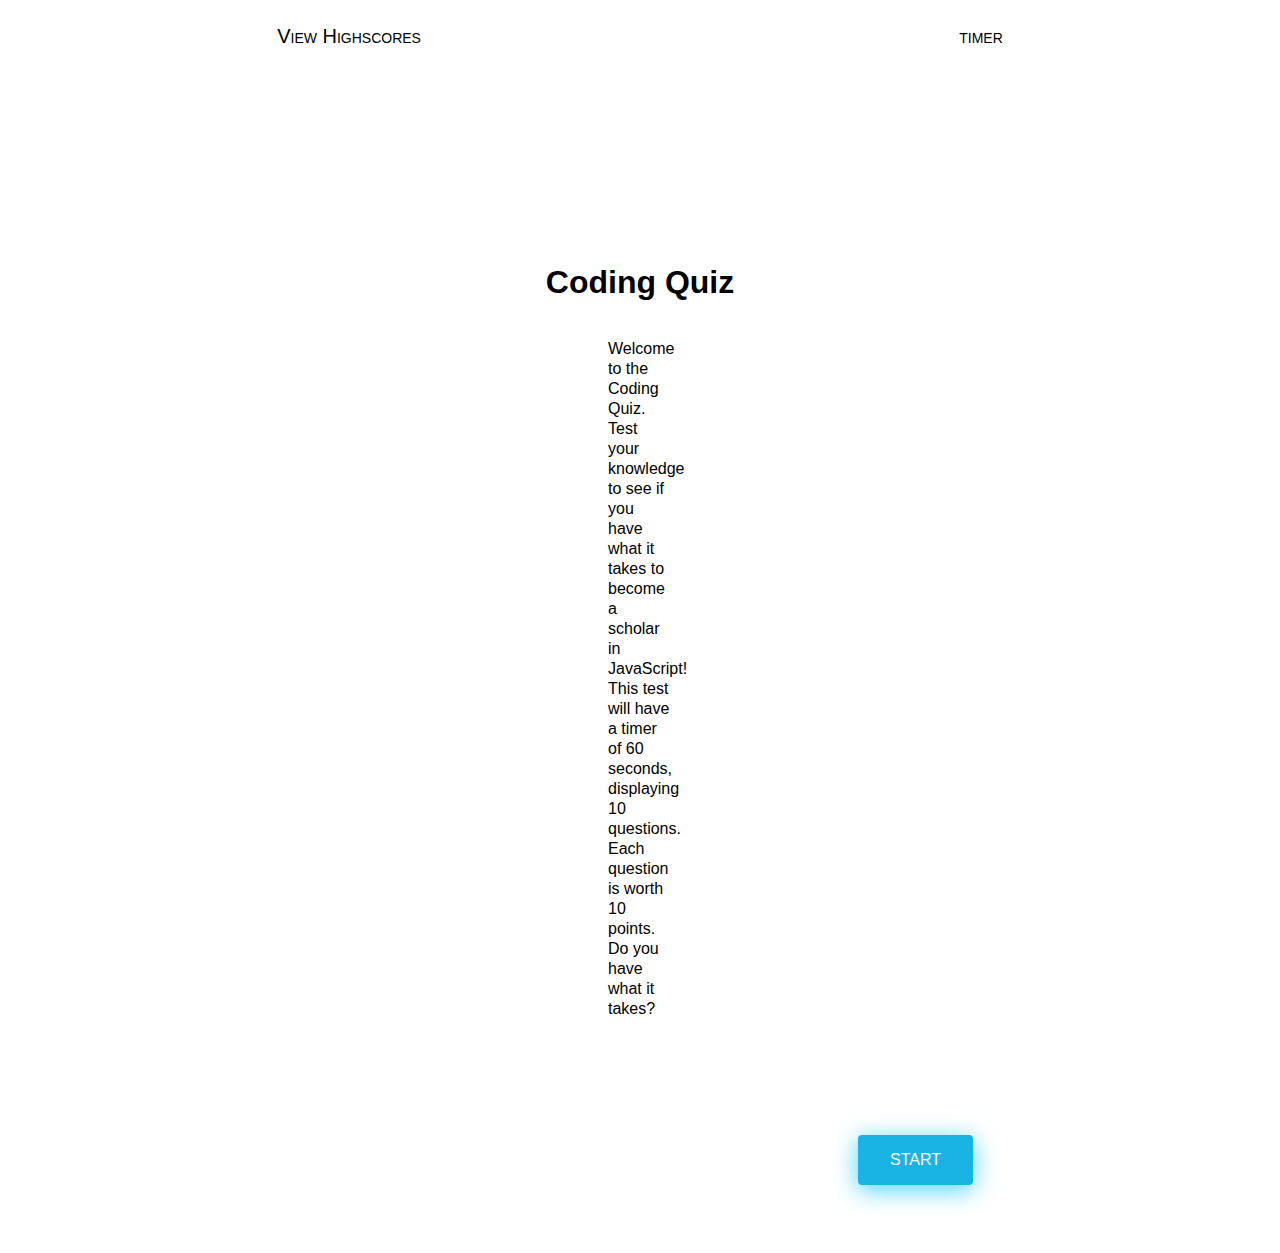
==== index.html @ fa4a1435 "updated css file" ====
<!DOCTYPE html>
<html lang="en">
<head>
    <meta charset="UTF-8">
    <meta http-equiv="X-UA-Compatible" content="IE=edge">
    <meta name="viewport" content="width=device-width, initial-scale=1.0">
    <link rel="stylesheet" href="./assets/css/style.css">
    <title>Code Quiz</title>
</head>
<body>
    <header>
        <h1>Coding Quiz</h1>
        <div class="grid-container">
            <nav class="grid-1">
                <a class="view-highscores" href="#view-highscores">View Highscores</a>
            </nav>
            <h2 class="timer grid-2">timer</h2>
        </div>
    </header>

    <main>
        <p>Welcome to the Coding Quiz. Test your knowledge
           to see if you have what it takes to become a scholar in JavaScript! This test will have a timer of 60 seconds, displaying 10 questions. Each question is worth 10 points. Do you have what it takes?
        </p>

        <div class="card-footer">
            <button id="start" class="btn">Start</button>
          </div>
    </main>


    <script src="script.js"></script>
</body>
</html>
---- assets/css/style.css ----
* {
    font-family: Verdana, Geneva, Tahoma, sans-serif;
}

header {
    display: flex;
    flex-direction: column-reverse;
    align-items: flex-start, stretch;
}

h1 {
    display: flex;
    justify-content: center;
    margin-top: 200px;
}

a,
h2{
    font-variant: small-caps;
    font-size: 20px;
    font-weight: normal;
    text-decoration: none;
}

p {
    display: block;
    margin-left: 600px;
    margin-right: 600px;
    font-weight: 500;
    line-height: 20px;
}

.grid-container {
    display: grid;
    row-gap: 50px;
    grid-template-columns: auto auto;
    align-items: center;
    justify-content: space-around;
}

.grid-1 {
    grid-column-start: 1;
}

.view-highscores {
    color: black;
}

.view-highscores:hover {
    box-shadow: 0 5px 25px #05c3fdb6;
    cursor: pointer;
    background-color: #19b4e4;
    color: #fff;
    border-radius: 4px;
    border-width: 800px;
}

.btn{
    text-transform: uppercase;
    font-family: 'Helvetica', 'Arial', sans-serif;
    display: inline-block;
    font-size: 16px;
    padding: 16px 32px;
    margin-top: 100px;
    margin-bottom: 60px;
    margin-left: 850px;
    -webkit-appearance: none;
    appearance: none;
    background-color: #19b4e4;
    color: #fff;
    border-radius: 4px;
    border: none;
    cursor: pointer;
    position: relative;
    transition: transform ease-in 0.1s, box-shadow ease-in 0.25s;
    box-shadow: 0 5px 25px #05c3fdb6;
}
    
.btn:before, .btn:after{
    position: absolute;
    content: '';
    display: block;
    width: 140%;
    height: 100%;
    left: -20%;
    z-index: -1000;
    transition: all ease-in-out 0.5s;
    background-repeat: no-repeat;
}
    
.btn:before{
    display: none;
    top: -75%;
    background-image:  
      radial-gradient(circle, #19b4e4
 20%, transparent 20%),
      radial-gradient(circle,  transparent 20%, #19b4e4
 20%, transparent 30%),
      radial-gradient(circle, #19b4e4
 20%, transparent 20%), 
      radial-gradient(circle, #19b4e4
 20%, transparent 20%),
      radial-gradient(circle,  transparent 10%, #19b4e4
 15%, transparent 20%),
      radial-gradient(circle, #19b4e4
 20%, transparent 20%),
      radial-gradient(circle, #19b4e4
 20%, transparent 20%),
      radial-gradient(circle, #19b4e4
 20%, transparent 20%),
      radial-gradient(circle, #19b4e4
 20%, transparent 20%);
    background-size: 10% 10%, 20% 20%, 15% 15%, 20% 20%, 18% 18%, 10% 10%, 15% 15%, 10% 10%, 18% 18%;
    background-position: 0% 80%, -5% 20%, 10% 40%, 20% 0%, 30% 30%, 22% 50%, 50% 50%, 65% 20%, 85% 30%;
}
    
.btn:after{
    display: none;
    bottom: -75%;
    background-image:  
      radial-gradient(circle, #19b4e4
 20%, transparent 20%), 
      radial-gradient(circle, #19b4e4
 20%, transparent 20%),
      radial-gradient(circle,  transparent 10%, #19b4e4
 15%, transparent 20%),
      radial-gradient(circle, #19b4e4
 20%, transparent 20%),
      radial-gradient(circle, #19b4e4
 20%, transparent 20%),
      radial-gradient(circle, #19b4e4
 20%, transparent 20%),
      radial-gradient(circle, #19b4e4
 20%, transparent 20%);
    background-size: 15% 15%, 20% 20%, 18% 18%, 20% 20%, 15% 15%, 10% 10%, 20% 20%;
    background-position: 5% 90%, 10% 90%, 10% 90%, 15% 90%, 25% 90%, 25% 90%, 40% 90%, 55% 90%, 70% 90%;
}
   
.btn:active{
    transform: scale(0.9);
    background-color: darken(#19b4e4
, 5%);
    box-shadow: 0 2px 25px rgba(255, 0, 130, 0.2);
}
    
.btn.animate::before{
    display: block;
    animation: topBubbles ease-in-out 0.75s forwards;
}
.btn.animate::after{
    display: block;
    animation: bottomBubbles ease-in-out 0.75s forwards;
}
 
@keyframes topBubbles {
    0%{
      background-position: 5% 90%, 10% 90%, 10% 90%, 15% 90%, 25% 90%, 25% 90%, 40% 90%, 55% 90%, 70% 90%;
    }
      50% {
        background-position: 0% 80%, 0% 20%, 10% 40%, 20% 0%, 30% 30%, 22% 50%, 50% 50%, 65% 20%, 90% 30%;}
   100% {
      background-position: 0% 70%, 0% 10%, 10% 30%, 20% -10%, 30% 20%, 22% 40%, 50% 40%, 65% 10%, 90% 20%;
    background-size: 0% 0%, 0% 0%,  0% 0%,  0% 0%,  0% 0%,  0% 0%;
    }
  }
  
  @keyframes bottomBubbles {
    0%{
      background-position: 10% -10%, 30% 10%, 55% -10%, 70% -10%, 85% -10%, 70% -10%, 70% 0%;
    }
    50% {
      background-position: 0% 80%, 20% 80%, 45% 60%, 60% 100%, 75% 70%, 95% 60%, 105% 0%;}
   100% {
      background-position: 0% 90%, 20% 90%, 45% 70%, 60% 110%, 75% 80%, 95% 70%, 110% 10%;
    background-size: 0% 0%, 0% 0%,  0% 0%,  0% 0%,  0% 0%,  0% 0%;
    }
  }


/* Tablets */
@media screen and (max-width: 992px) {
    h1 {
        font-size: 45px;
    }
   
    a
 {
        margin-left: 50px;
    }
   
    p {
        font-size: 20px;
        margin-top: 40px;
        margin-right: 200px;
        margin-left: 200px;
        line-height: 25px;
    }
}


/* Large smartphones */
@media screen and (max-width: 768px) {
    a
 {
        margin-left: 20px;
    }
    
    p {
        margin-top: 20px;
        margin-right: 90px;
        margin-left: 90px;
        line-height: 25px;
    }

}

/* Small smartphones */
@media screen and (max-width: 576px) {
    a
 {
        margin-left: 20px;
    }    

    p {
        margin-top: 25px;
        margin-right: 50px;
        margin-left: 50px;
        line-height: 25px;
    }

    .btn {
        margin-left: 240px;
    }
}
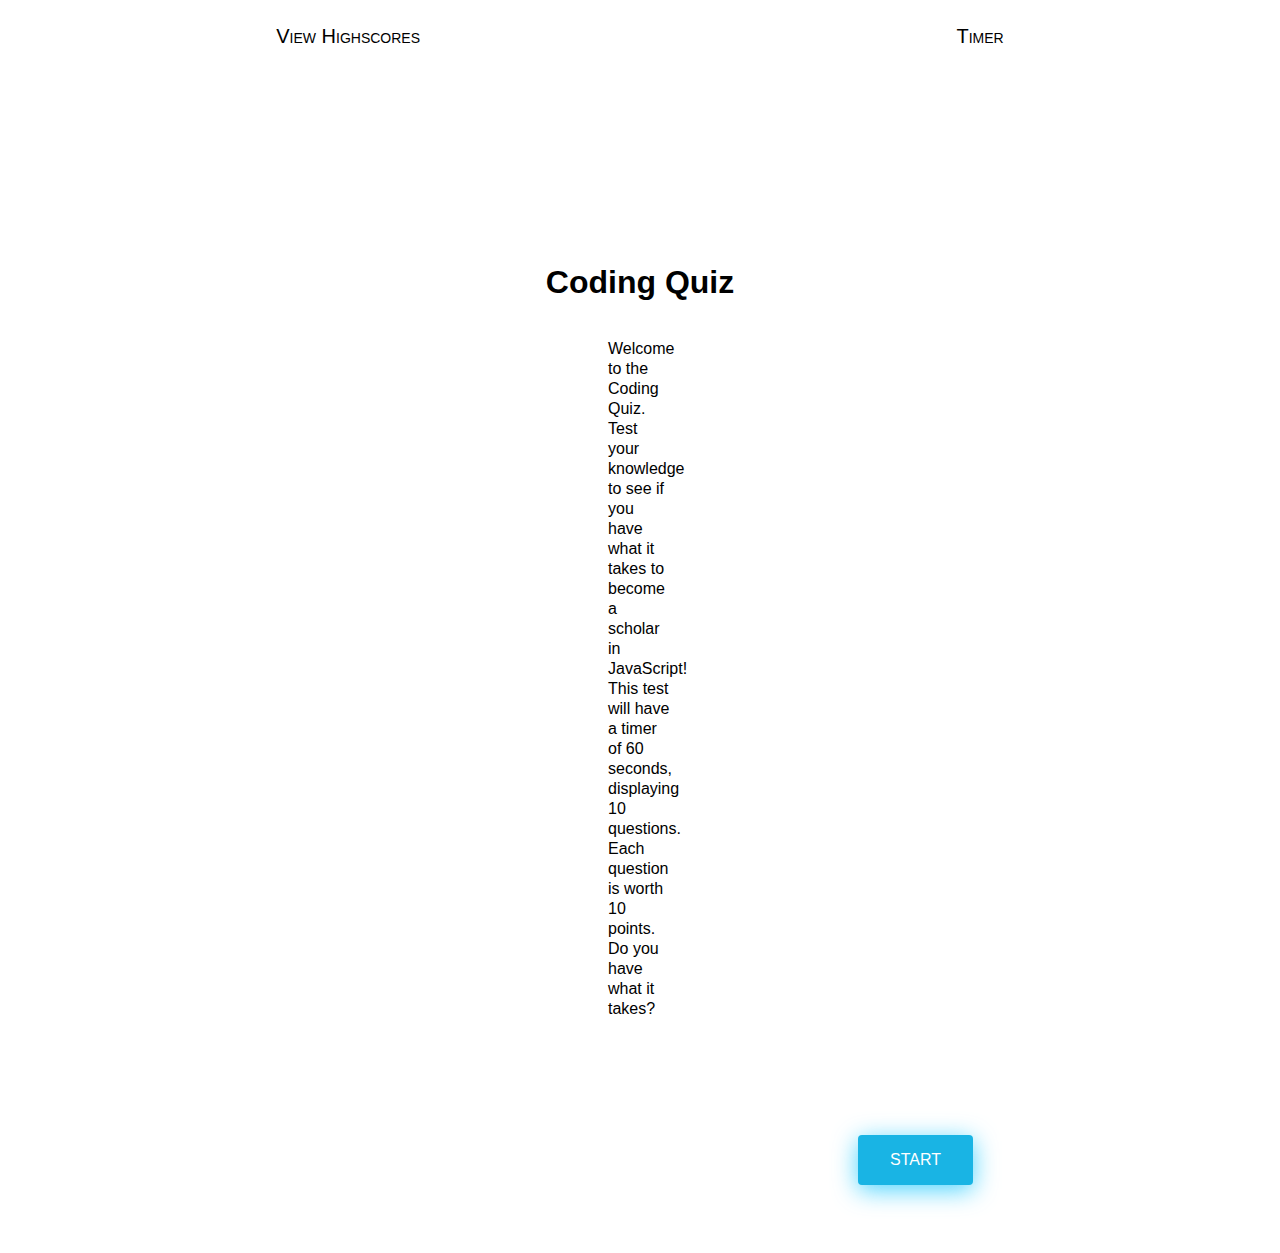
==== commit 296e7461: "updated css file" ====
--- a/index.html
+++ b/index.html
@@ -1,34 +1,34 @@
-<!DOCTYPE html>
-<html lang="en">
-<head>
-    <meta charset="UTF-8">
-    <meta http-equiv="X-UA-Compatible" content="IE=edge">
-    <meta name="viewport" content="width=device-width, initial-scale=1.0">
-    <link rel="stylesheet" href="./assets/css/style.css">
-    <title>Code Quiz</title>
-</head>
-<body>
-    <header>
-        <h1>Coding Quiz</h1>
-        <div class="grid-container">
-            <nav class="grid-1">
-                <a class="view-highscores" href="#view-highscores">View Highscores</a>
-            </nav>
-            <h2 class="timer grid-2">timer</h2>
-        </div>
-    </header>
-
-    <main>
-        <p>Welcome to the Coding Quiz. Test your knowledge
-           to see if you have what it takes to become a scholar in JavaScript! This test will have a timer of 60 seconds, displaying 10 questions. Each question is worth 10 points. Do you have what it takes?
-        </p>
-
-        <div class="card-footer">
-            <button id="start" class="btn">Start</button>
-          </div>
-    </main>
-
-
-    <script src="script.js"></script>
-</body>
+<!DOCTYPE html>
+<html lang="en">
+<head>
+    <meta charset="UTF-8">
+    <meta http-equiv="X-UA-Compatible" content="IE=edge">
+    <meta name="viewport" content="width=device-width, initial-scale=1.0">
+    <link rel="stylesheet" href="./assets/css/style.css">
+    <title>Code Quiz</title>
+</head>
+<body>
+    <header>
+        <h1>Coding Quiz</h1>
+        <div class="grid-container">
+            <nav class="grid-1">
+                <a class="view-highscores" href="#view-highscores">View Highscores</a>
+            </nav>
+            <h2 class="timer grid-2">Timer</h2>
+        </div>
+    </header>
+
+    <main>
+        <p>Welcome to the Coding Quiz. Test your knowledge
+           to see if you have what it takes to become a scholar in JavaScript! This test will have a timer of 60 seconds, displaying 10 questions. Each question is worth 10 points. Do you have what it takes?
+        </p>
+
+        <div class="card-footer">
+            <button id="start" class="btn">Start</button>
+          </div>
+    </main>
+
+
+    <script src="script.js"></script>
+</body>
 </html>--- a/assets/css/style.css
+++ b/assets/css/style.css
@@ -181,11 +181,7 @@
 @media screen and (max-width: 992px) {
     h1 {
         font-size: 45px;
-    }
-   
-    a
- {
-        margin-left: 50px;
+        margin-bottom: 50px;
     }
    
     p {
@@ -195,16 +191,22 @@
         margin-left: 200px;
         line-height: 25px;
     }
+
+    .grid-container {
+        margin-top: 20px;
+    }
+
+    .btn {
+        margin-left: 600px;
+    }
 }
 
 
 /* Large smartphones */
 @media screen and (max-width: 768px) {
-    a
- {
-        margin-left: 20px;
-    }
-    
+    a {
+        margin-left: 5px;
+    }
     p {
         margin-top: 20px;
         margin-right: 90px;
@@ -212,15 +214,16 @@
         line-height: 25px;
     }
 
+    .btn {
+        margin-left: 500px;
+
+    }
+
 }
 
 /* Small smartphones */
 @media screen and (max-width: 576px) {
-    a
- {
-        margin-left: 20px;
-    }    
-
+    
     p {
         margin-top: 25px;
         margin-right: 50px;
@@ -228,6 +231,19 @@
         line-height: 25px;
     }
 
+    .grid-container {
+        display: flex;
+        justify-content: space-between;
+        align-items: flex-start;
+        flex-direction: column;
+        margin-left: 50px;
+    }
+
+    .grid-2 {
+        margin-left: 5px;
+    }
+
+
     .btn {
         margin-left: 240px;
     }
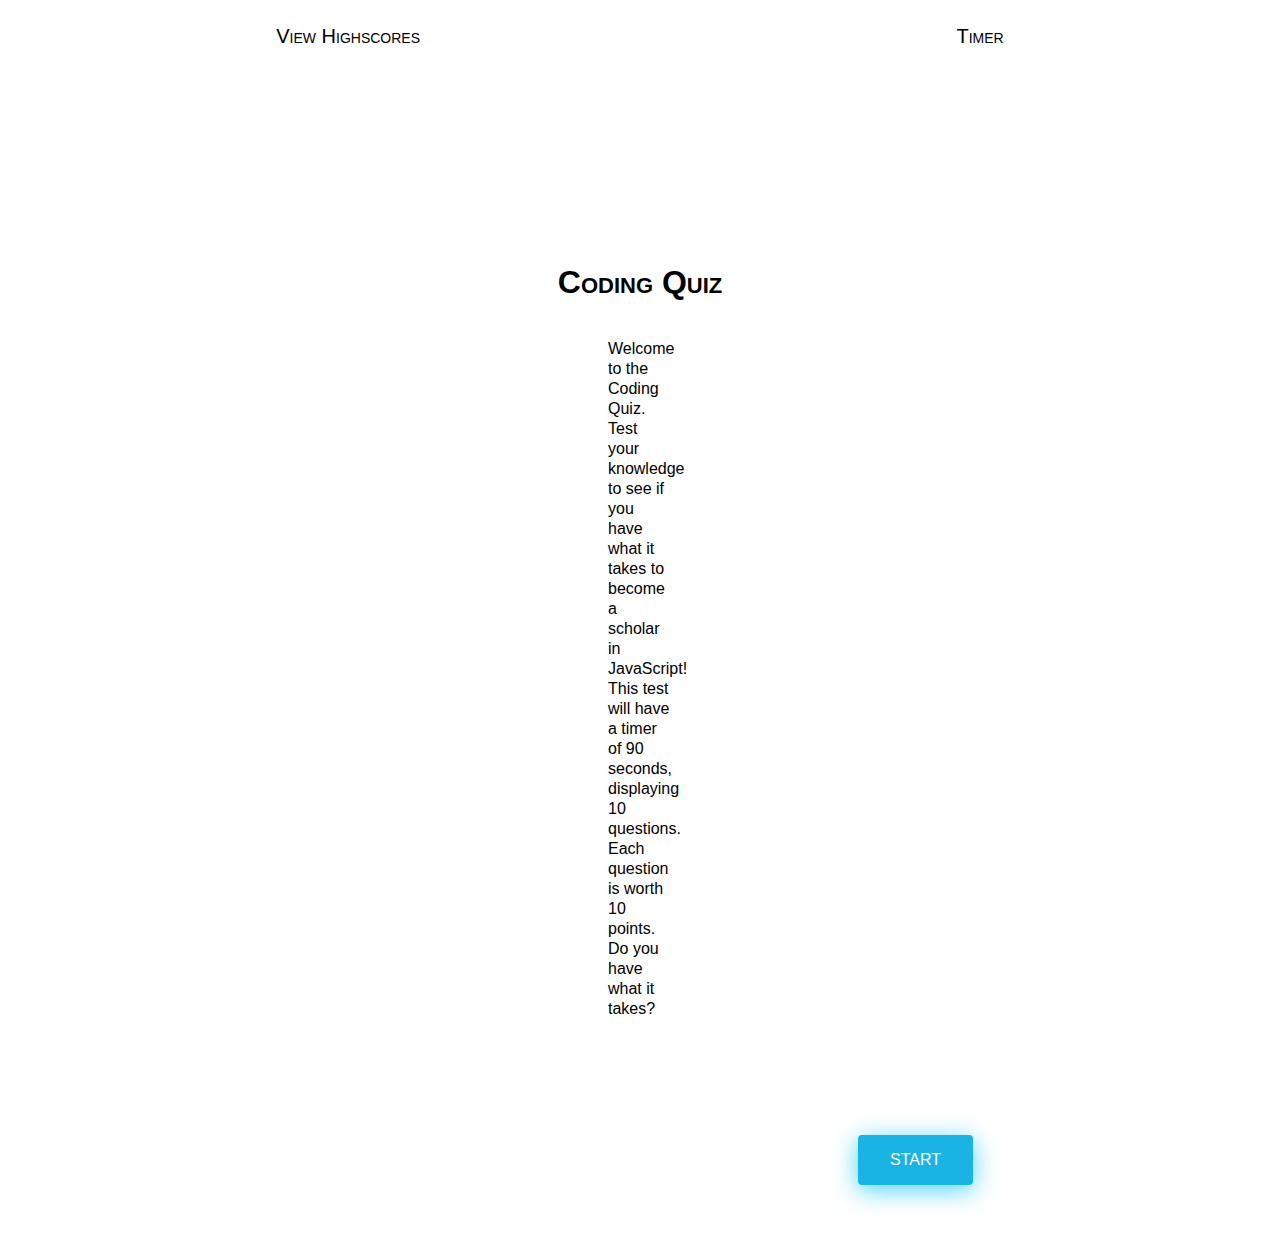
==== commit 2dc0e148: "updated html file and js file" ====
--- a/index.html
+++ b/index.html
@@ -14,13 +14,13 @@
             <nav class="grid-1">
                 <a class="view-highscores" href="#view-highscores">View Highscores</a>
             </nav>
-            <h2 class="timer grid-2">Timer</h2>
+            <h2 class="grid-2" id="timer">Timer</h2>
         </div>
     </header>
 
     <main>
         <p>Welcome to the Coding Quiz. Test your knowledge
-           to see if you have what it takes to become a scholar in JavaScript! This test will have a timer of 60 seconds, displaying 10 questions. Each question is worth 10 points. Do you have what it takes?
+           to see if you have what it takes to become a scholar in JavaScript! This test will have a timer of 90 seconds, displaying 10 questions. Each question is worth 10 points. Do you have what it takes?
         </p>
 
         <div class="card-footer">
--- a/assets/css/style.css
+++ b/assets/css/style.css
@@ -12,6 +12,7 @@
     display: flex;
     justify-content: center;
     margin-top: 200px;
+    font-variant: small-caps;
 }
 
 a,
@@ -49,12 +50,13 @@
 .view-highscores:hover {
     box-shadow: 0 5px 25px #05c3fdb6;
     cursor: pointer;
-    background-color: #19b4e4;
     color: #fff;
     border-radius: 4px;
-    border-width: 800px;
-}
-
+    border-color: #19b4e4;
+    background-color: #19b4e4;
+    padding: 3px;
+}
+ /* Button design and animation from onaircode.com */
 .btn{
     text-transform: uppercase;
     font-family: 'Helvetica', 'Arial', sans-serif;
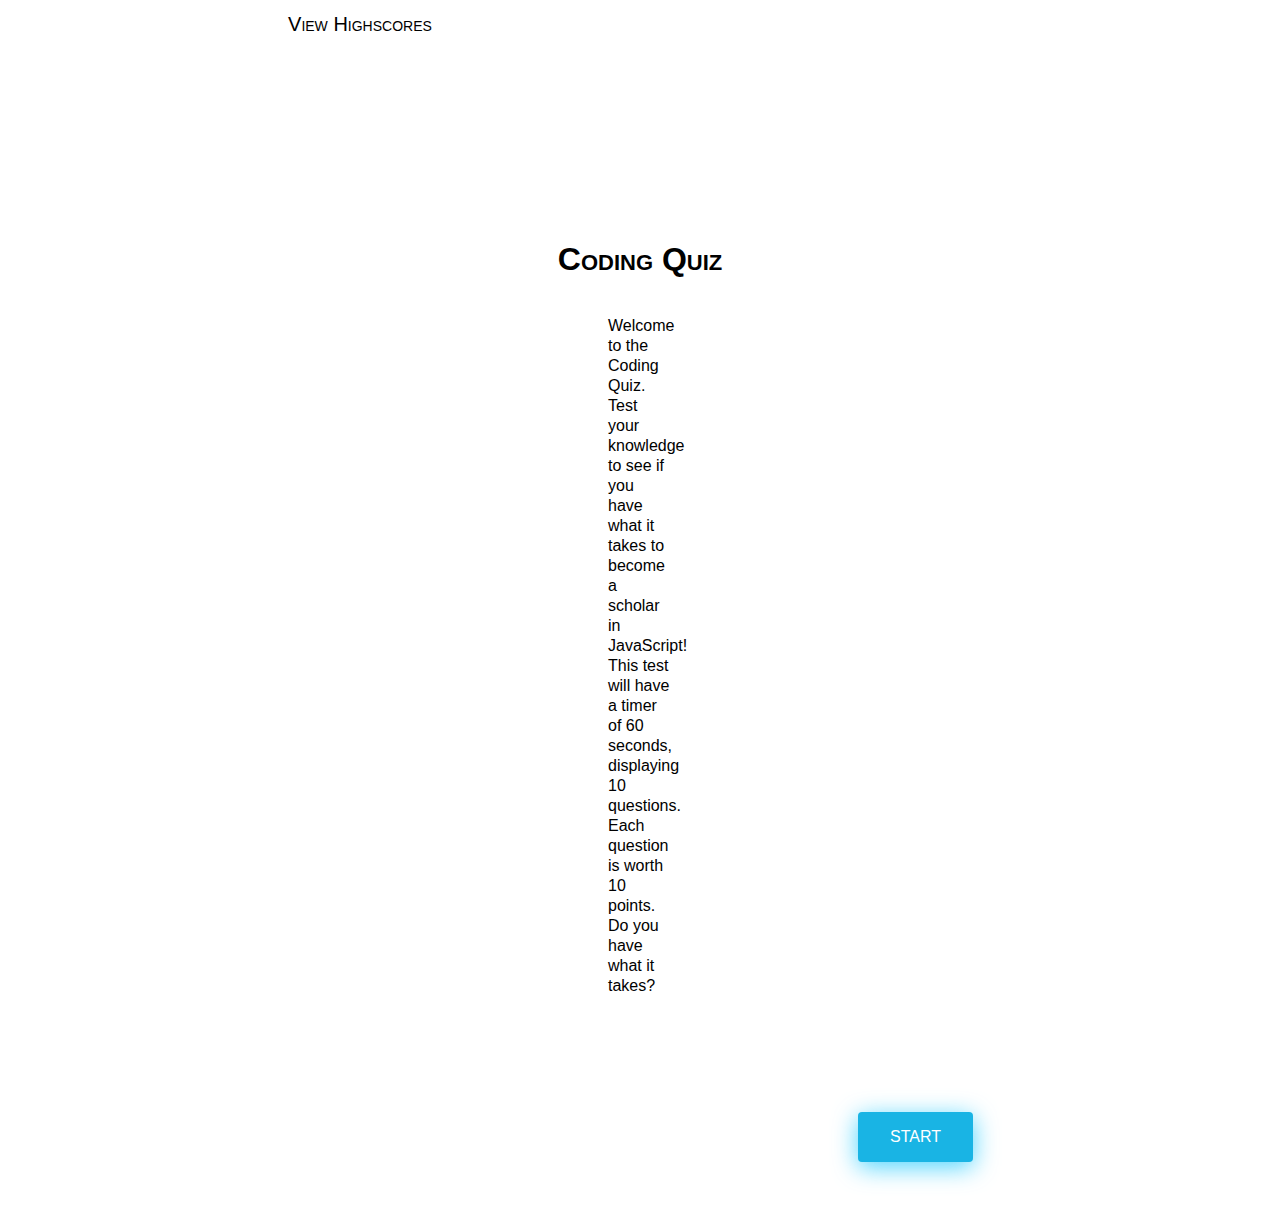
==== commit dabec0ed: "updated js file" ====
--- a/index.html
+++ b/index.html
@@ -14,18 +14,18 @@
             <nav class="grid-1">
                 <a class="view-highscores" href="#view-highscores">View Highscores</a>
             </nav>
-            <h2 class="grid-2" id="timer">Timer</h2>
+            <h2 class="grid-2" id="timer"></h2>
         </div>
     </header>
 
     <main>
         <p>Welcome to the Coding Quiz. Test your knowledge
-           to see if you have what it takes to become a scholar in JavaScript! This test will have a timer of 90 seconds, displaying 10 questions. Each question is worth 10 points. Do you have what it takes?
+           to see if you have what it takes to become a scholar in JavaScript! This test will have a timer of 60 seconds, displaying 10 questions. Each question is worth 10 points. Do you have what it takes?
         </p>
 
         <div class="card-footer">
             <button id="start" class="btn">Start</button>
-          </div>
+        </div>
     </main>
 
 
--- a/assets/css/style.css
+++ b/assets/css/style.css
@@ -57,7 +57,7 @@
     padding: 3px;
 }
  /* Button design and animation from onaircode.com */
-.btn{
+.btn {
     text-transform: uppercase;
     font-family: 'Helvetica', 'Arial', sans-serif;
     display: inline-block;
@@ -90,7 +90,7 @@
     background-repeat: no-repeat;
 }
     
-.btn:before{
+.btn:before {
     display: none;
     top: -75%;
     background-image:  
@@ -116,7 +116,7 @@
     background-position: 0% 80%, -5% 20%, 10% 40%, 20% 0%, 30% 30%, 22% 50%, 50% 50%, 65% 20%, 85% 30%;
 }
     
-.btn:after{
+.btn:after {
     display: none;
     bottom: -75%;
     background-image:  
@@ -138,45 +138,46 @@
     background-position: 5% 90%, 10% 90%, 10% 90%, 15% 90%, 25% 90%, 25% 90%, 40% 90%, 55% 90%, 70% 90%;
 }
    
-.btn:active{
+.btn:active {
     transform: scale(0.9);
-    background-color: darken(#19b4e4
-, 5%);
+    background-color: darken(#19b4e4, 5%);
     box-shadow: 0 2px 25px rgba(255, 0, 130, 0.2);
 }
     
-.btn.animate::before{
+.btn.animate::before {
     display: block;
     animation: topBubbles ease-in-out 0.75s forwards;
 }
-.btn.animate::after{
+.btn.animate::after {
     display: block;
     animation: bottomBubbles ease-in-out 0.75s forwards;
 }
  
 @keyframes topBubbles {
-    0%{
+    0% {
       background-position: 5% 90%, 10% 90%, 10% 90%, 15% 90%, 25% 90%, 25% 90%, 40% 90%, 55% 90%, 70% 90%;
     }
-      50% {
-        background-position: 0% 80%, 0% 20%, 10% 40%, 20% 0%, 30% 30%, 22% 50%, 50% 50%, 65% 20%, 90% 30%;}
-   100% {
+    50% {
+        background-position: 0% 80%, 0% 20%, 10% 40%, 20% 0%, 30% 30%, 22% 50%, 50% 50%, 65% 20%, 90% 30%;
+    }
+    100% {
       background-position: 0% 70%, 0% 10%, 10% 30%, 20% -10%, 30% 20%, 22% 40%, 50% 40%, 65% 10%, 90% 20%;
     background-size: 0% 0%, 0% 0%,  0% 0%,  0% 0%,  0% 0%,  0% 0%;
     }
-  }
+}
   
   @keyframes bottomBubbles {
-    0%{
+    0% {
       background-position: 10% -10%, 30% 10%, 55% -10%, 70% -10%, 85% -10%, 70% -10%, 70% 0%;
     }
     50% {
-      background-position: 0% 80%, 20% 80%, 45% 60%, 60% 100%, 75% 70%, 95% 60%, 105% 0%;}
+      background-position: 0% 80%, 20% 80%, 45% 60%, 60% 100%, 75% 70%, 95% 60%, 105% 0%;
+    }
    100% {
       background-position: 0% 90%, 20% 90%, 45% 70%, 60% 110%, 75% 80%, 95% 70%, 110% 10%;
     background-size: 0% 0%, 0% 0%,  0% 0%,  0% 0%,  0% 0%,  0% 0%;
     }
-  }
+}
 
 
 /* Tablets */
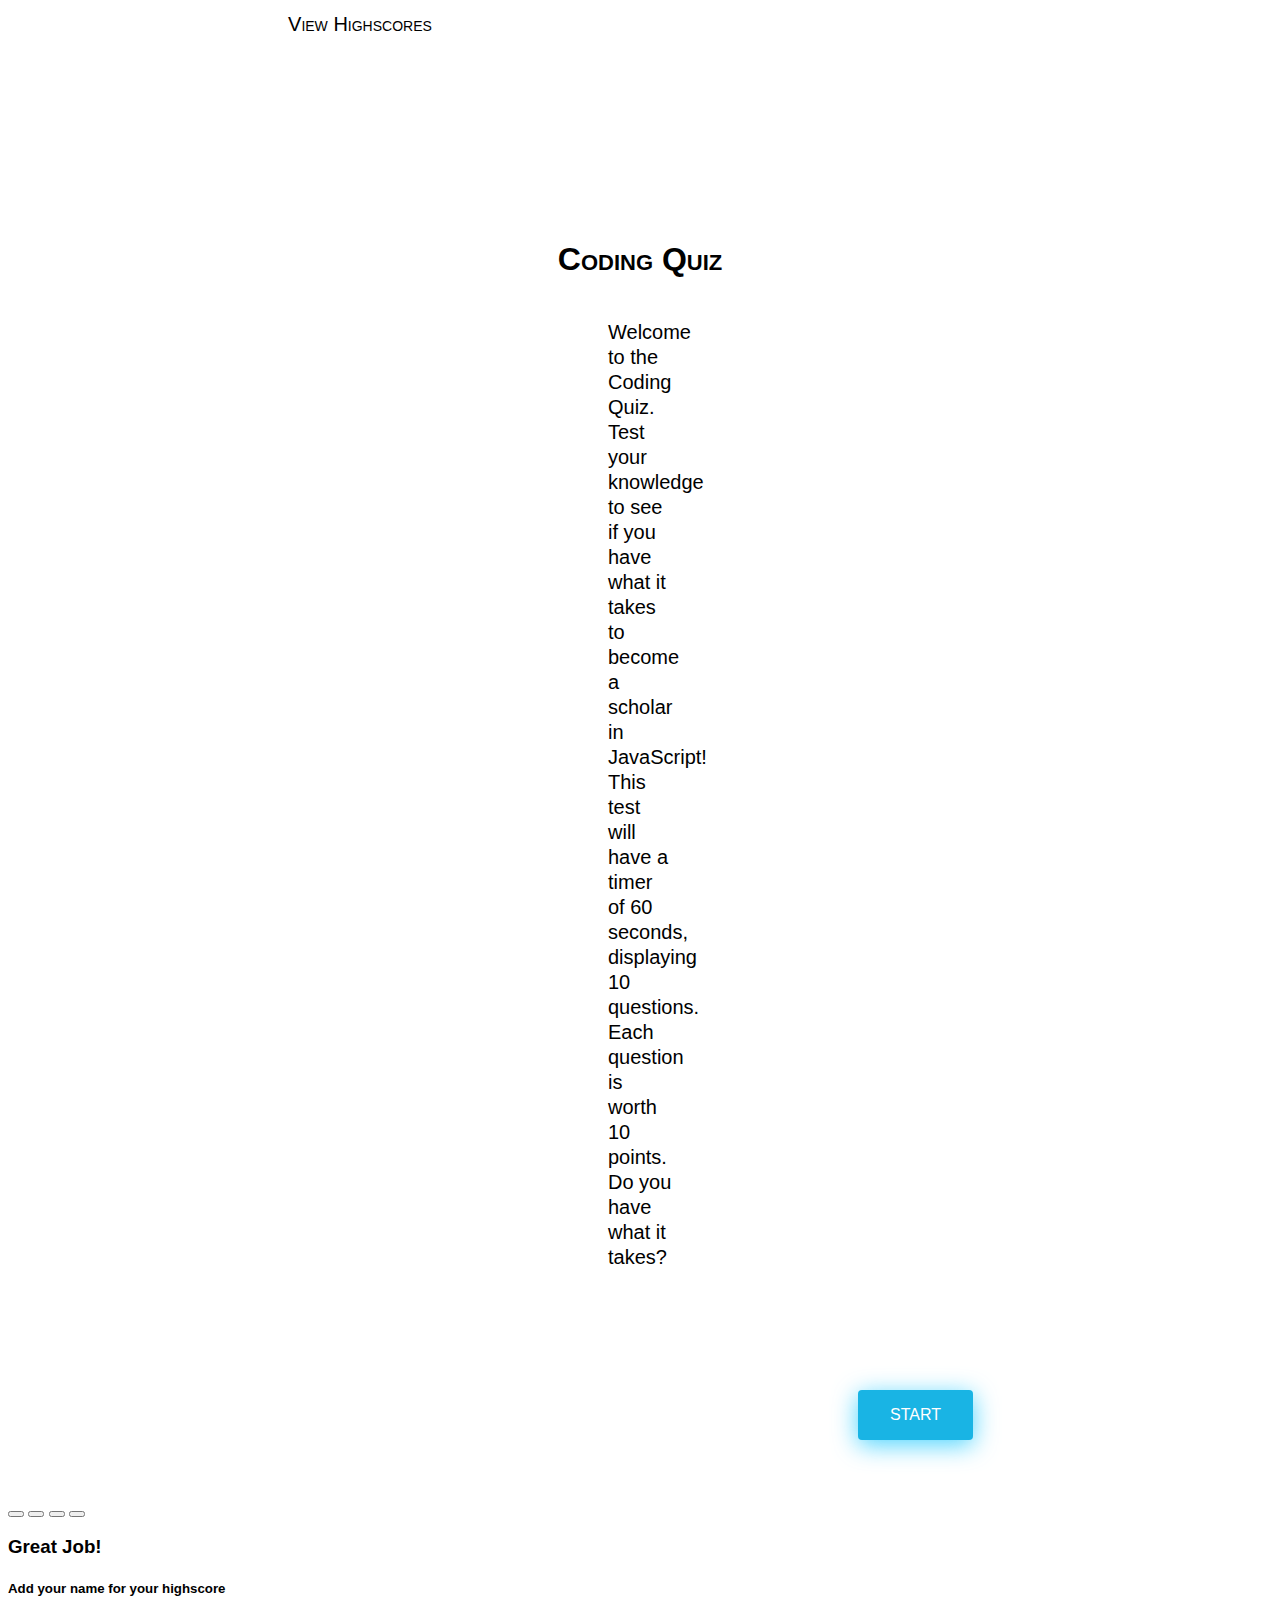
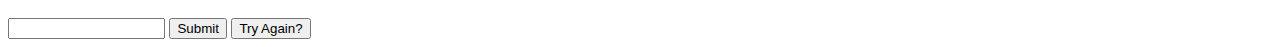
==== commit 11d99b48: "updated js" ====
--- a/index.html
+++ b/index.html
@@ -26,6 +26,26 @@
         <div class="card-footer">
             <button id="start" class="btn">Start</button>
         </div>
+
+        <div id="questions" class="questions"></div>
+       
+        <div class="answers" id="answers">
+            <button class="option" id="A" data-state="hidden"></button>
+            <button class="option" id="B" data-state="hidden"></button>
+            <button class="option" id="C" data-state="hidden"></button>
+            <button class="option" id="D" data-state="hidden"></button>
+        </div>
+       
+        <div id="Highscores">
+            <h3>Great Job!</h3>
+            <h4 id="score"></h4>
+            <h5>Add your name for your highscore</h5>
+            <input type="text" id="yourName">
+            <button class="submitBtn" id="submit">Submit</button>
+            <button class="restartBtn" id="restart" data-state="hidden">Try Again?</button>
+        </div>
+       
+   
     </main>
 
 
--- a/assets/css/style.css
+++ b/assets/css/style.css
@@ -1,5 +1,5 @@
 * {
-    font-family: Verdana, Geneva, Tahoma, sans-serif;
+    font-family:'Helvetica', 'Arial', sans-serif;
 }
 
 header {
@@ -25,10 +25,11 @@
 
 p {
     display: block;
+    font-size: 20px;
     margin-left: 600px;
     margin-right: 600px;
     font-weight: 500;
-    line-height: 20px;
+    line-height: 25px;
 }
 
 .grid-container {
@@ -56,10 +57,34 @@
     background-color: #19b4e4;
     padding: 3px;
 }
- /* Button design and animation from onaircode.com */
+
+.choice-1,
+.choice-2,
+.choice-3,
+.choice-4 {
+    text-transform: uppercase;
+    display: block;
+    font-size: 16px;
+    padding: 16px 32px;
+    margin-top: 20px;
+    margin-bottom: 20px;
+    margin-left: 850px;
+    -webkit-appearance: none;
+    appearance: none;
+    background-color: #19b4e4;
+    color: #fff;
+    border-radius: 4px;
+    border: none;
+    cursor: pointer;
+    position: relative;
+    transition: transform ease-in 0.1s, box-shadow ease-in 0.25s;
+    box-shadow: 0 5px 10px #05c3fdb6;
+}
+
+
+/* Button design and animation from onaircode.com */
 .btn {
     text-transform: uppercase;
-    font-family: 'Helvetica', 'Arial', sans-serif;
     display: inline-block;
     font-size: 16px;
     padding: 16px 32px;
@@ -77,6 +102,8 @@
     transition: transform ease-in 0.1s, box-shadow ease-in 0.25s;
     box-shadow: 0 5px 25px #05c3fdb6;
 }
+
+
     
 .btn:before, .btn:after{
     position: absolute;
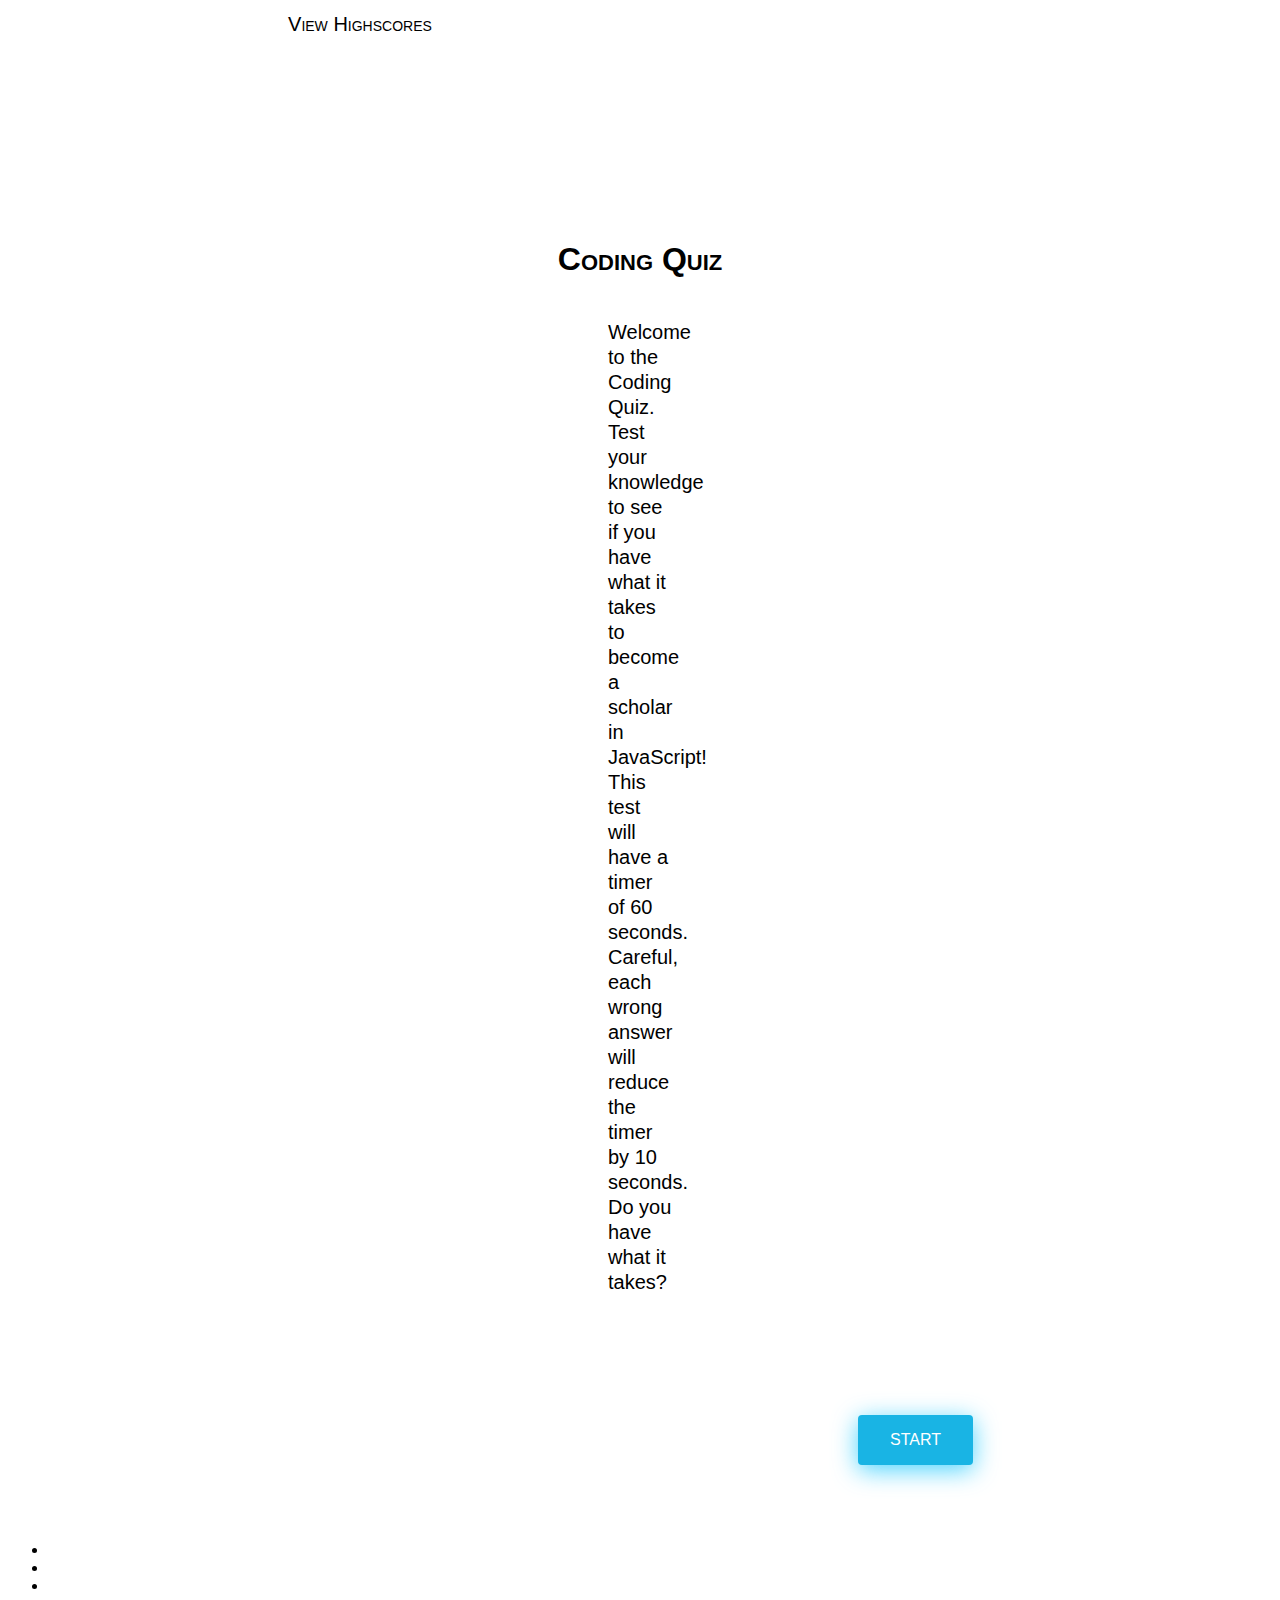
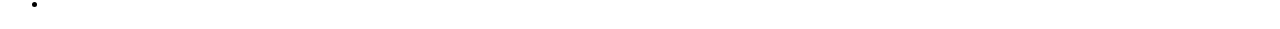
==== commit 5fa80348: "updated js" ====
--- a/index.html
+++ b/index.html
@@ -9,7 +9,7 @@
 </head>
 <body>
     <header>
-        <h1>Coding Quiz</h1>
+        <h1 class="quizInfo" id="quizInfo">Coding Quiz</h1>
         <div class="grid-container">
             <nav class="grid-1">
                 <a class="view-highscores" href="#view-highscores">View Highscores</a>
@@ -18,37 +18,34 @@
         </div>
     </header>
 
-    <main>
-        <p>Welcome to the Coding Quiz. Test your knowledge
-           to see if you have what it takes to become a scholar in JavaScript! This test will have a timer of 60 seconds, displaying 10 questions. Each question is worth 10 points. Do you have what it takes?
-        </p>
+    <p class="infoParagraph" id="infoParagraph"> Welcome to the Coding Quiz. Test your knowledge
+        to see if you have what it takes to become a scholar in JavaScript! This test will have a timer of 60 seconds. Careful, each wrong answer will reduce the timer by 10 seconds. Do you have what it takes?
+    </p>
 
-        <div class="card-footer">
-            <button id="start" class="btn">Start</button>
-        </div>
+    <div class="card-footer">
+        <button class="btn" id="start">Start</button>
+    </div>
 
-        <div id="questions" class="questions"></div>
+    <div class="questions" id="questions"></div>
        
-        <div class="answers" id="answers">
-            <button class="option" id="A" data-state="hidden"></button>
-            <button class="option" id="B" data-state="hidden"></button>
-            <button class="option" id="C" data-state="hidden"></button>
-            <button class="option" id="D" data-state="hidden"></button>
-        </div>
+    <div>
+        <ul>
+            <li class="answers" id="answers"></li>
+            <li class="answers" id="answers"></li>
+            <li class="answers" id="answers"></li>
+            <li class="answers" id="answers"></li>
+        </ul>
+    </div>
        
-        <div id="Highscores">
-            <h3>Great Job!</h3>
-            <h4 id="score"></h4>
-            <h5>Add your name for your highscore</h5>
-            <input type="text" id="yourName">
-            <button class="submitBtn" id="submit">Submit</button>
-            <button class="restartBtn" id="restart" data-state="hidden">Try Again?</button>
-        </div>
+    <div id="highscores">
+        <h3>Great Job!</h3>
+        <h4 id="score"></h4>
+        <h5>Add your name for your highscore</h5>
+        <input type="text" id="yourName">
+        <button class="submitBtn" id="submit">Submit</button>
+        <button class="restartBtn" id="restart" data-state="hidden">Try Again?</button>
+    </div>
        
-   
-    </main>
-
-
     <script src="script.js"></script>
 </body>
-</html>+</html>
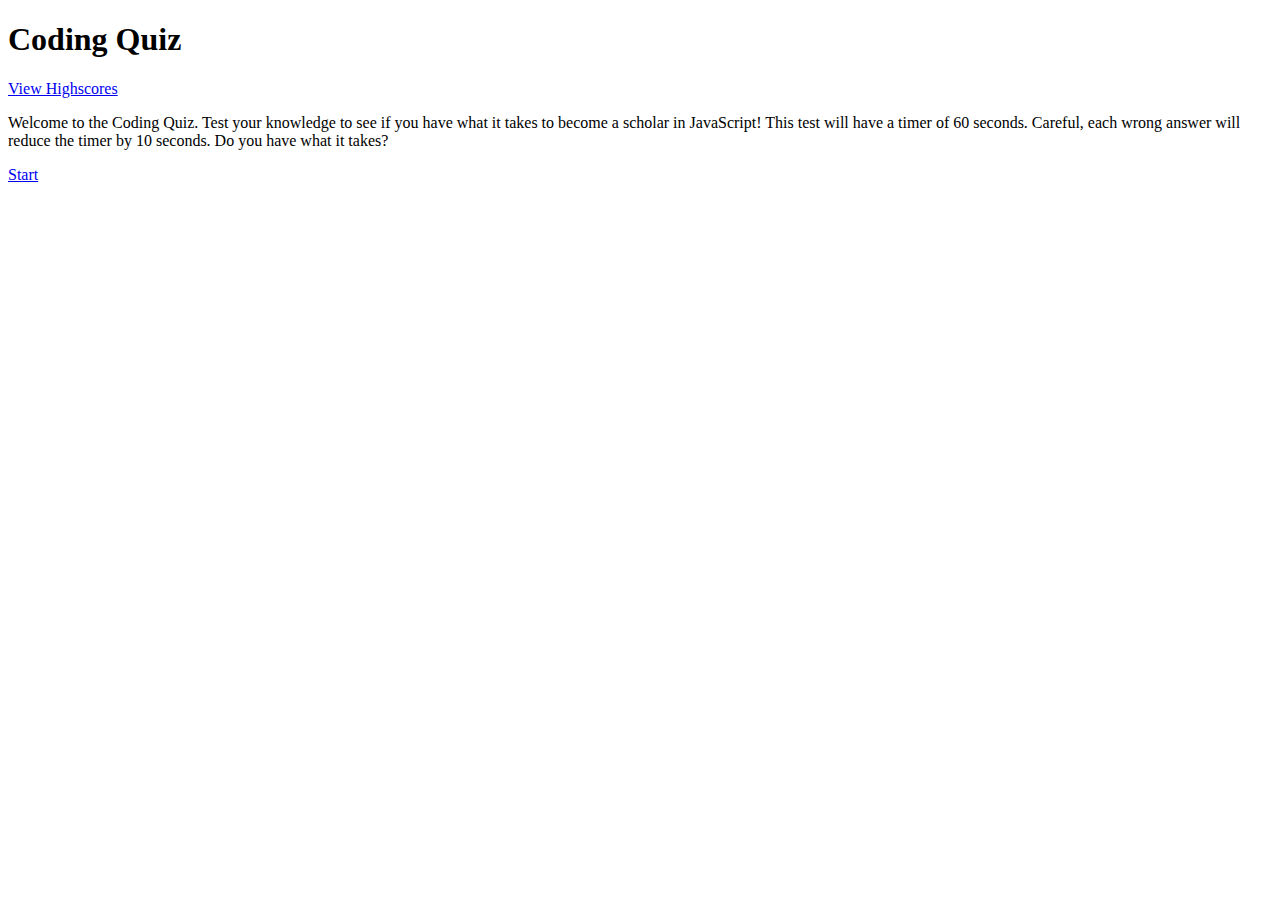
==== commit 75f96f1a: "updated quiz.css file" ====
--- a/index.html
+++ b/index.html
@@ -4,8 +4,8 @@
     <meta charset="UTF-8">
     <meta http-equiv="X-UA-Compatible" content="IE=edge">
     <meta name="viewport" content="width=device-width, initial-scale=1.0">
-    <link rel="stylesheet" href="./assets/css/style.css">
-    <title>Code Quiz</title>
+    <link rel="stylesheet" href="style.css">
+    <title>Home Page</title>
 </head>
 <body>
     <header>
@@ -14,7 +14,6 @@
             <nav class="grid-1">
                 <a class="view-highscores" href="#view-highscores">View Highscores</a>
             </nav>
-            <h2 class="grid-2" id="timer"></h2>
         </div>
     </header>
 
@@ -23,29 +22,8 @@
     </p>
 
     <div class="card-footer">
-        <button class="btn" id="start">Start</button>
+        <a href="quiz.html" class="btn" class="timer" id="start">Start</a>
     </div>
-
-    <div class="questions" id="questions"></div>
-       
-    <div>
-        <ul>
-            <li class="answers" id="answers"></li>
-            <li class="answers" id="answers"></li>
-            <li class="answers" id="answers"></li>
-            <li class="answers" id="answers"></li>
-        </ul>
-    </div>
-       
-    <div id="highscores">
-        <h3>Great Job!</h3>
-        <h4 id="score"></h4>
-        <h5>Add your name for your highscore</h5>
-        <input type="text" id="yourName">
-        <button class="submitBtn" id="submit">Submit</button>
-        <button class="restartBtn" id="restart" data-state="hidden">Try Again?</button>
-    </div>
-       
-    <script src="script.js"></script>
+   
 </body>
 </html>
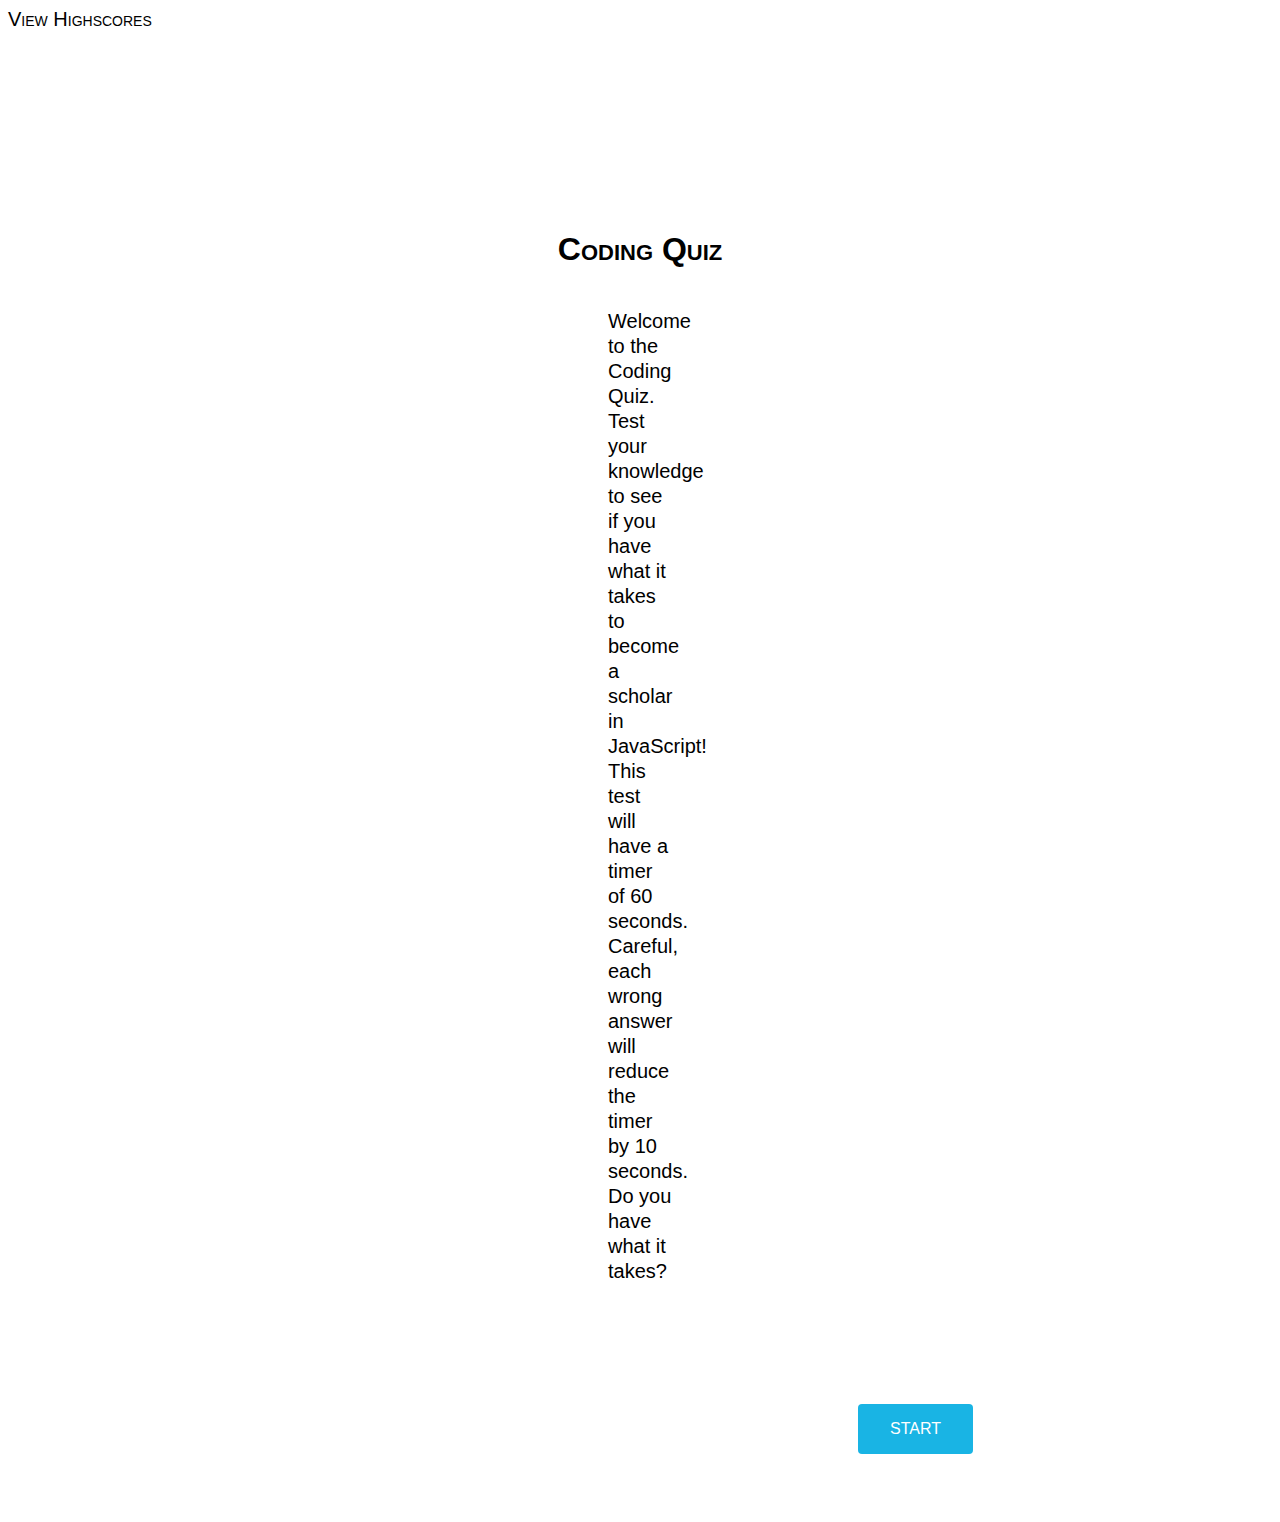
==== commit ee00f3cf: "updated js file" ====
--- a/index.html
+++ b/index.html
@@ -9,10 +9,10 @@
 </head>
 <body>
     <header>
-        <h1 class="quizInfo" id="quizInfo">Coding Quiz</h1>
-        <div class="grid-container">
-            <nav class="grid-1">
-                <a class="view-highscores" href="#view-highscores">View Highscores</a>
+        <h1>Coding Quiz</h1>
+        <div>
+            <nav>
+                <a class="view-highscores" href="highscores.html">View Highscores</a>
             </nav>
         </div>
     </header>
@@ -21,9 +21,10 @@
         to see if you have what it takes to become a scholar in JavaScript! This test will have a timer of 60 seconds. Careful, each wrong answer will reduce the timer by 10 seconds. Do you have what it takes?
     </p>
 
-    <div class="card-footer">
-        <a href="quiz.html" class="btn" class="timer" id="start">Start</a>
+    <div>
+        <a href="quiz.html" class="btn" id="start">Start</a>
     </div>
-   
+
+    
 </body>
 </html>
--- a/style.css
+++ b/style.css
@@ -0,0 +1,194 @@
+* {
+    font-family:'Helvetica', 'Arial', sans-serif;
+}
+
+header {
+    display: flex;
+    flex-direction: column-reverse;
+    align-items: flex-start, stretch;
+}
+
+h1 {
+    display: flex;
+    justify-content: center;
+    margin-top: 200px;
+    font-variant: small-caps;
+}
+
+a,
+h2{
+    margin-top: 100px;
+    font-variant: small-caps;
+    font-size: 20px;
+    font-weight: normal;
+    text-decoration: none;
+}
+
+p {
+    display: block;
+    font-size: 20px;
+    margin-left: 600px;
+    margin-right: 600px;
+    font-weight: 500;
+    line-height: 25px;
+}
+
+.grid-container {
+    display: grid;
+    row-gap: 50px;
+    grid-template-columns: auto auto;
+    align-items: center;
+    justify-content: space-around;
+}
+
+.grid-1 {
+    grid-column-start: 1;
+}
+
+.view-highscores {
+    color: black;
+}
+
+.view-highscores:hover {
+    box-shadow: 0 5px 25px #05c3fdb6;
+    cursor: pointer;
+    color: #fff;
+    border-radius: 4px;
+    border-color: #19b4e4;
+    background-color: #19b4e4;
+    padding: 3px;
+}
+
+.btn {
+    text-transform: uppercase;
+    display: inline-block;
+    font-size: 16px;
+    padding: 16px 32px;
+    margin-top: 100px;
+    margin-bottom: 60px;
+    margin-left: 850px;
+    -webkit-appearance: none;
+    appearance: none;
+    background-color: #19b4e4;
+    color: #fff;
+    border-radius: 4px;
+    border: none;
+    position: relative;
+}
+
+.btn:hover {
+cursor: pointer;
+box-shadow: 0 6px 22px 0 #05c3fdb6;
+transform: scale(1.05);
+transition: transform ease-in 0.1s, box-shadow ease-in 0.25s;
+}
+
+.btn[disabled]:hover {
+    cursor: not-allowed;
+    box-shadow: none;
+    transform: none;
+}
+
+.hidden {
+    display: none;
+}
+
+ 
+@keyframes topBubbles {
+    0% {
+      background-position: 5% 90%, 10% 90%, 10% 90%, 15% 90%, 25% 90%, 25% 90%, 40% 90%, 55% 90%, 70% 90%;
+    }
+    50% {
+        background-position: 0% 80%, 0% 20%, 10% 40%, 20% 0%, 30% 30%, 22% 50%, 50% 50%, 65% 20%, 90% 30%;
+    }
+    100% {
+      background-position: 0% 70%, 0% 10%, 10% 30%, 20% -10%, 30% 20%, 22% 40%, 50% 40%, 65% 10%, 90% 20%;
+    background-size: 0% 0%, 0% 0%,  0% 0%,  0% 0%,  0% 0%,  0% 0%;
+    }
+}
+  
+  @keyframes bottomBubbles {
+    0% {
+      background-position: 10% -10%, 30% 10%, 55% -10%, 70% -10%, 85% -10%, 70% -10%, 70% 0%;
+    }
+    50% {
+      background-position: 0% 80%, 20% 80%, 45% 60%, 60% 100%, 75% 70%, 95% 60%, 105% 0%;
+    }
+   100% {
+      background-position: 0% 90%, 20% 90%, 45% 70%, 60% 110%, 75% 80%, 95% 70%, 110% 10%;
+    background-size: 0% 0%, 0% 0%,  0% 0%,  0% 0%,  0% 0%,  0% 0%;
+    }
+}
+
+
+/* Tablets */
+@media screen and (max-width: 992px) {
+    h1 {
+        font-size: 45px;
+        margin-bottom: 50px;
+    }
+   
+    p {
+        font-size: 20px;
+        margin-top: 40px;
+        margin-right: 200px;
+        margin-left: 200px;
+        line-height: 25px;
+    }
+
+    .grid-container {
+        margin-top: 20px;
+    }
+
+    .btn {
+        margin-left: 600px;
+    }
+}
+
+
+/* Large smartphones */
+@media screen and (max-width: 768px) {
+    a {
+        margin-left: 5px;
+    }
+    p {
+        margin-top: 20px;
+        margin-right: 90px;
+        margin-left: 90px;
+        line-height: 25px;
+    }
+
+    .btn {
+        margin-left: 500px;
+
+    }
+
+}
+
+/* Small smartphones */
+@media screen and (max-width: 576px) {
+    
+    p {
+        margin-top: 25px;
+        margin-right: 50px;
+        margin-left: 50px;
+        line-height: 25px;
+    }
+
+    .grid-container {
+        display: flex;
+        justify-content: space-between;
+        align-items: flex-start;
+        flex-direction: column;
+        margin-left: 50px;
+    }
+
+    .grid-2 {
+        margin-left: 5px;
+    }
+
+
+    .btn {
+        margin-left: 240px;
+    }
+}
